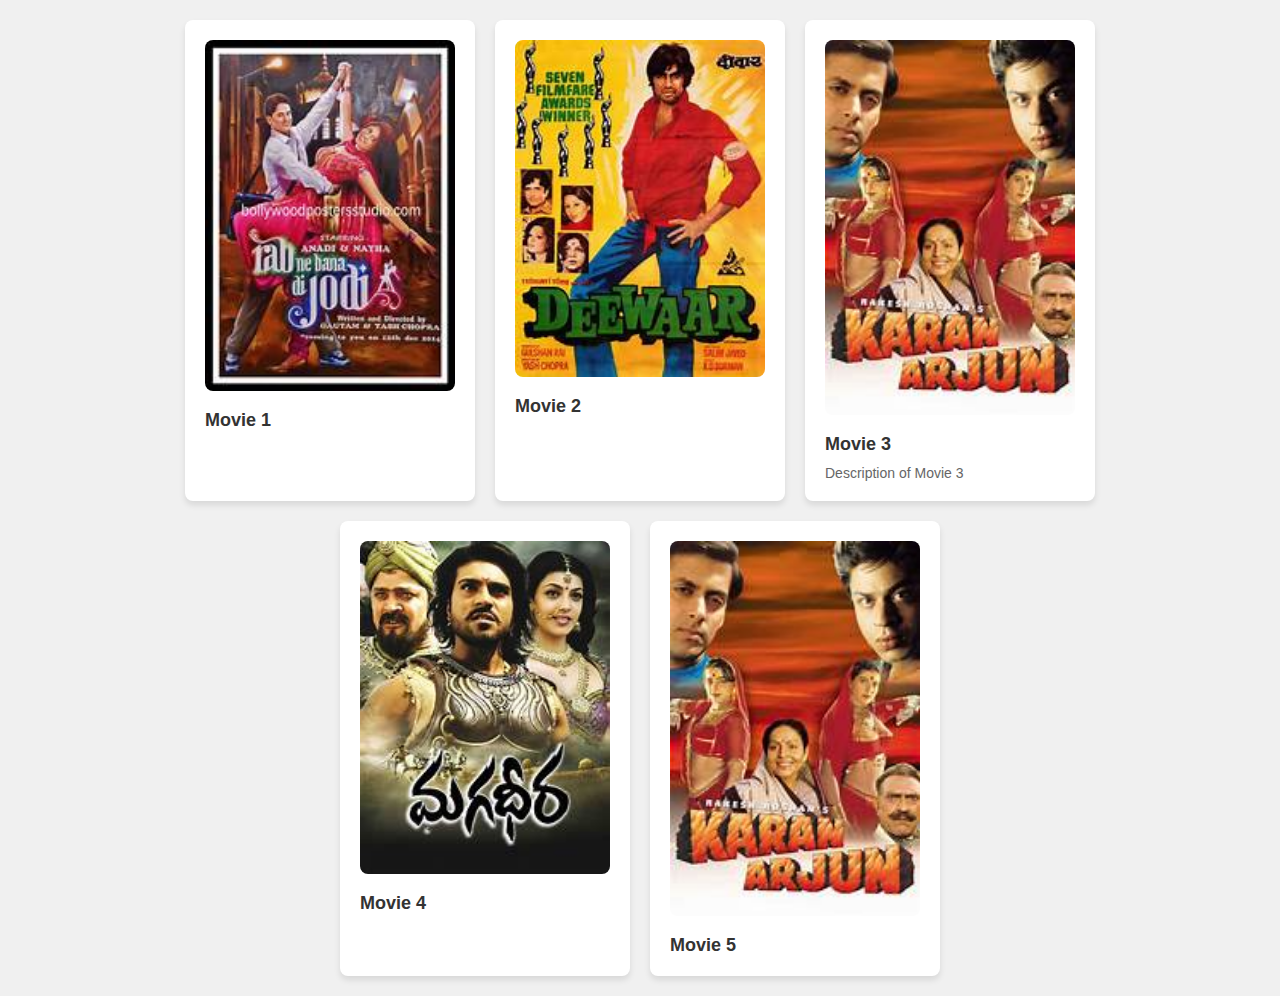
==== index.html @ 961c3664 "movie cards is ready" ====
<!DOCTYPE html>
<html lang="en">
<head>
<meta charset="UTF-8">
<meta name="viewport" content="width=device-width, initial-scale=1.0">
<title>Movie Cards</title>
<style>
  body {
    font-family: Arial, sans-serif;
    margin: 0;
    padding: 0;
    display: flex;
    justify-content: center;
    align-items: center;
    min-height: 100vh;
    background-color: #f0f0f0;
  }

  .container {
    display: flex;
    flex-wrap: wrap;
    justify-content: center;
    gap: 20px;
    max-width: 1200px;
    padding: 20px;
  }

  .card {
    background-color: #fff;
    border-radius: 8px;
    box-shadow: 0 4px 6px rgba(0, 0, 0, 0.1);
    padding: 20px;
    width: 250px;
  }

  .card img {
    width: 100%;
    height: auto;
    border-radius: 8px;
    margin-bottom: 15px;
  }

  .card h3 {
    margin: 0;
    font-size: 18px;
    color: #333;
  }

  .card p {
    margin: 10px 0 0;
    font-size: 14px;
    color: #666;
  }
</style>
</head>
<body>

<div class="container">
  <div class="card">
    <img src="movie1.png" alt="Movie 1">
    <h3>Movie 1</h3>
    
  </div>
  <div class="card">
    <img src="movie2.png" alt="Movie 2">
    <h3>Movie 2</h3>
    
  </div>
  <div class="card">
    <img src="movie3.png" alt="Movie 3">
    <h3>Movie 3</h3>
    <p>Description of Movie 3</p>
  </div>
  <div class="card">
    <img src="movie4.png" alt="Movie 4">
    <h3>Movie 4</h3>
    
  </div>
  <div class="card">
    <img src="movie5.png" alt="Movie 5">
    <h3>Movie 5</h3>
    
  </div>
</div>

</body>
</html>
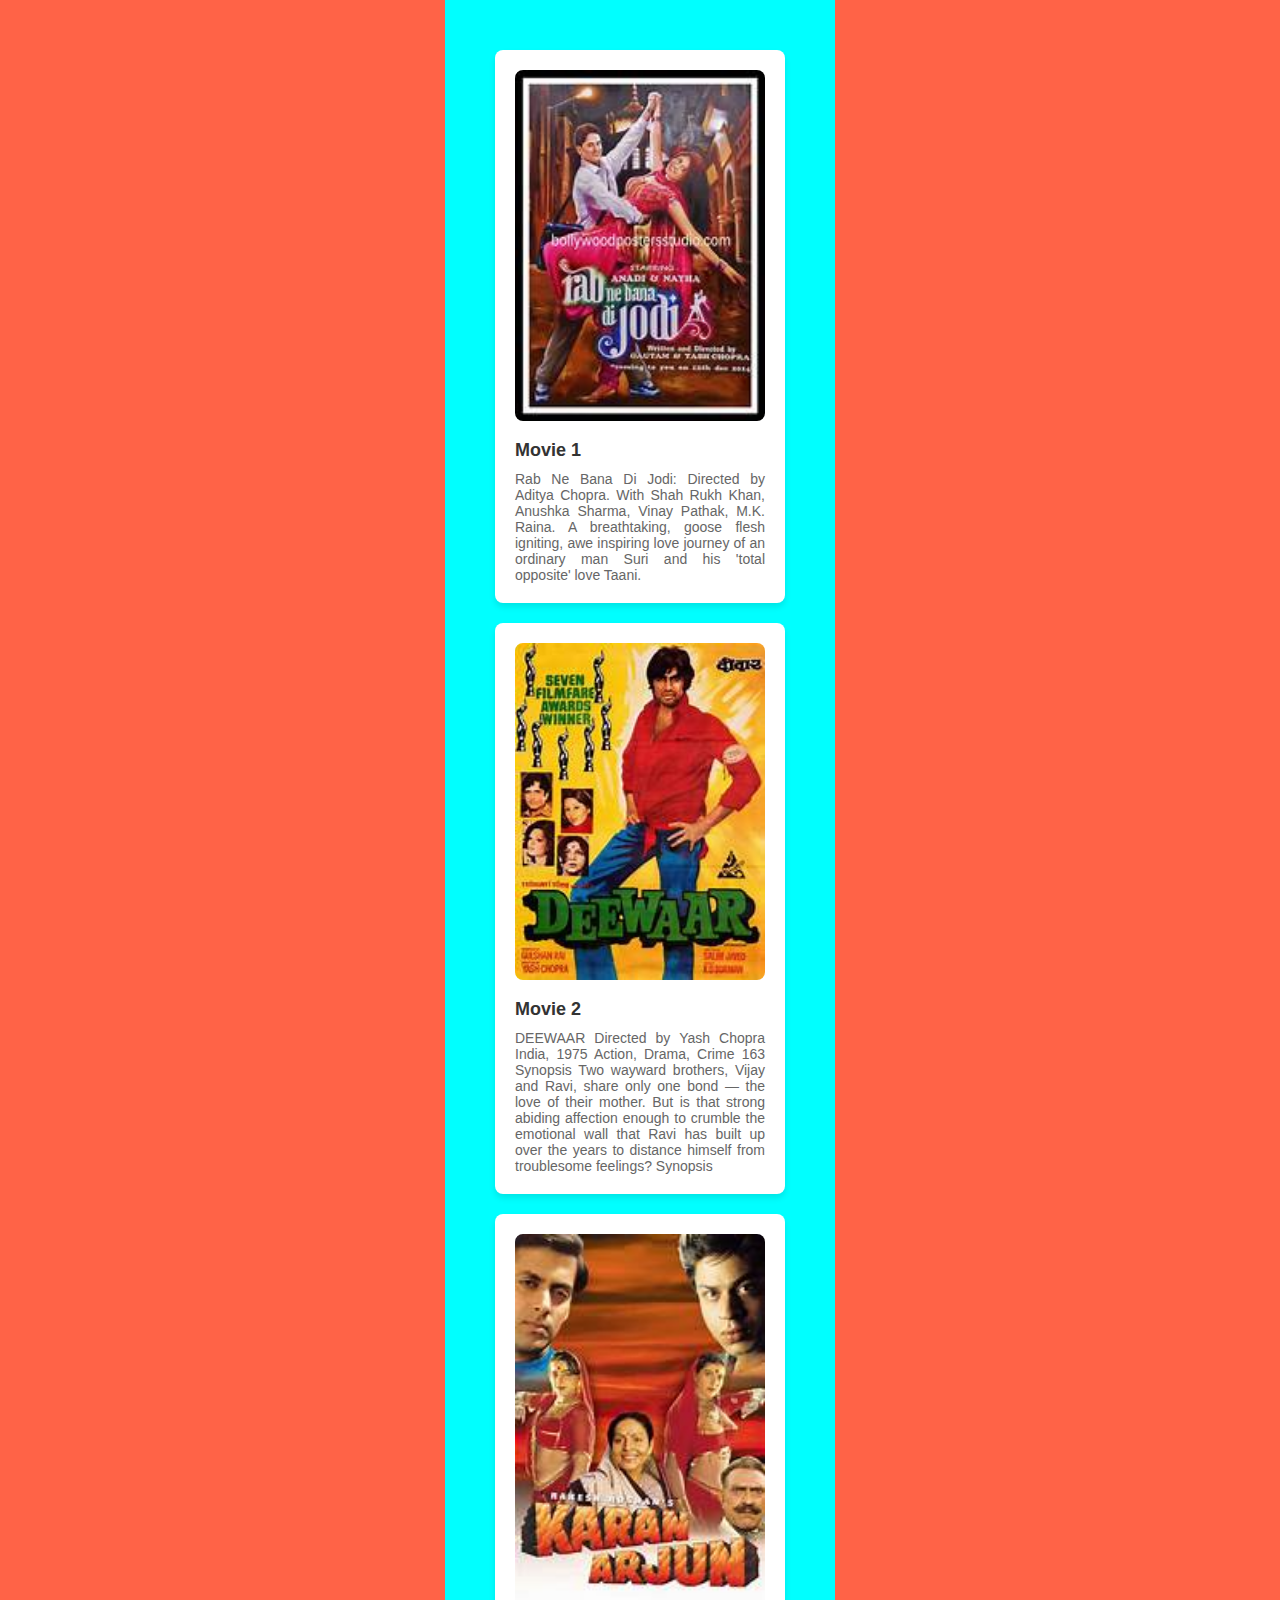
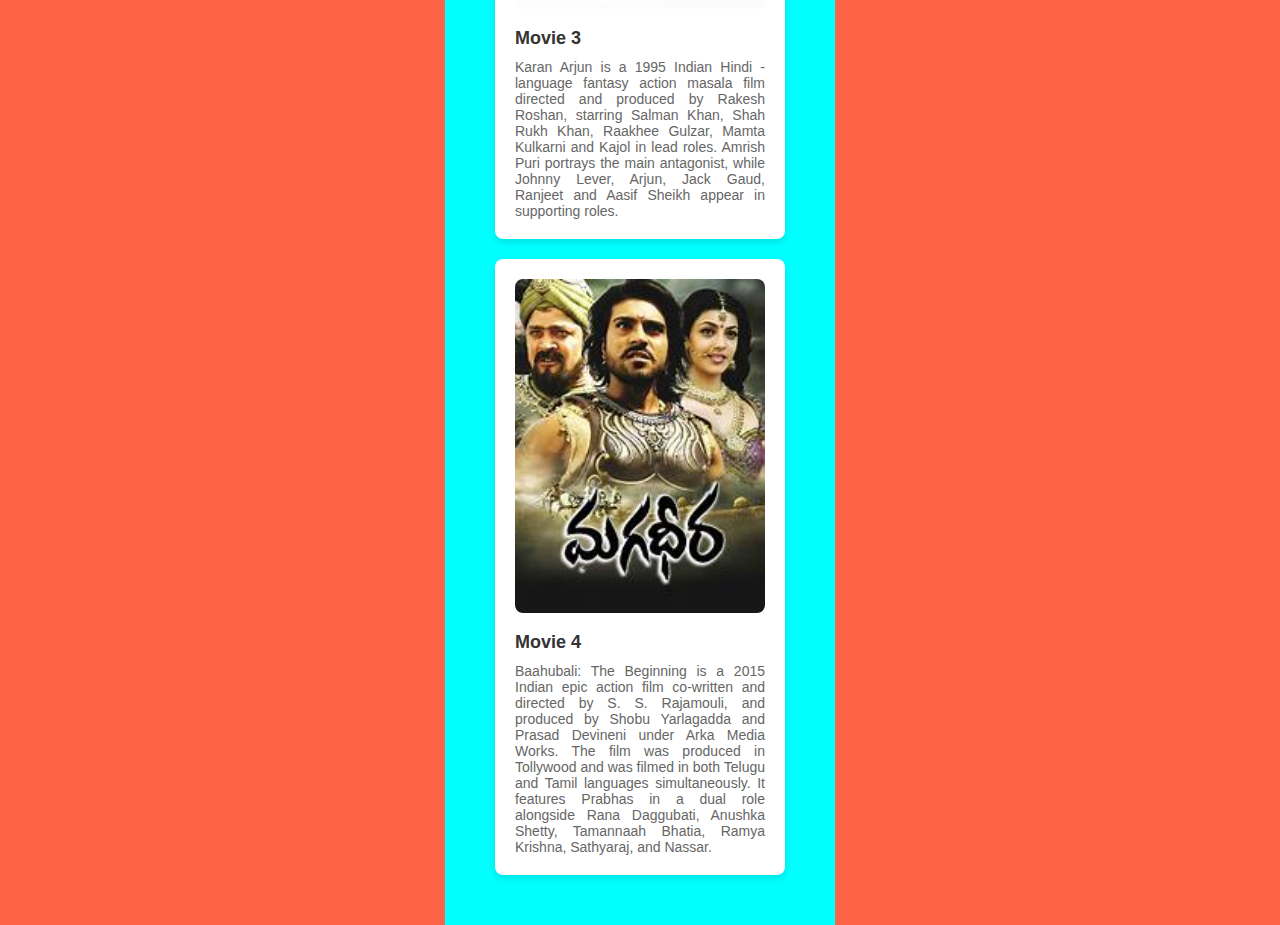
==== commit 1977f39a: "flex direction and align items property is used" ====
--- a/index.html
+++ b/index.html
@@ -13,16 +13,21 @@
     justify-content: center;
     align-items: center;
     min-height: 100vh;
-    background-color: #f0f0f0;
+    background-color: tomato;
   }
 
   .container {
     display: flex;
-    flex-wrap: wrap;
+    flex-direction: column;
+    align-items: center;
+    background-color: aqua;
     justify-content: center;
     gap: 20px;
-    max-width: 1200px;
-    padding: 20px;
+    height:900px
+    width: 1500px;
+    padding: 50px;
+      
+    
   }
 
   .card {
@@ -31,6 +36,7 @@
     box-shadow: 0 4px 6px rgba(0, 0, 0, 0.1);
     padding: 20px;
     width: 250px;
+    text-align: justify;
   }
 
   .card img {
@@ -59,29 +65,26 @@
   <div class="card">
     <img src="movie1.png" alt="Movie 1">
     <h3>Movie 1</h3>
-    
+    <p>Rab Ne Bana Di Jodi: Directed by Aditya Chopra. With Shah Rukh Khan, Anushka Sharma, Vinay Pathak, M.K. Raina. A breathtaking, goose flesh igniting, awe inspiring love journey of an ordinary man Suri and his 'total opposite' love Taani.</p>
   </div>
   <div class="card">
     <img src="movie2.png" alt="Movie 2">
     <h3>Movie 2</h3>
+    <p>DEEWAAR Directed by Yash Chopra India, 1975 Action, Drama, Crime 163 Synopsis Two wayward brothers, Vijay and Ravi, share only one bond — the love of their mother. But is that strong abiding affection enough to crumble the emotional wall that Ravi has built up over the years to distance himself from troublesome feelings? Synopsis</p>
     
   </div>
   <div class="card">
     <img src="movie3.png" alt="Movie 3">
     <h3>Movie 3</h3>
-    <p>Description of Movie 3</p>
+    <p>Karan Arjun is a 1995 Indian Hindi -language fantasy action masala film directed and produced by Rakesh Roshan, starring Salman Khan, Shah Rukh Khan, Raakhee Gulzar, Mamta Kulkarni and Kajol in lead roles. Amrish Puri portrays the main antagonist, while Johnny Lever, Arjun, Jack Gaud, Ranjeet and Aasif Sheikh appear in supporting roles.</p>
   </div>
   <div class="card">
     <img src="movie4.png" alt="Movie 4">
     <h3>Movie 4</h3>
-    
-  </div>
-  <div class="card">
-    <img src="movie5.png" alt="Movie 5">
-    <h3>Movie 5</h3>
-    
+    <p>Baahubali: The Beginning is a 2015 Indian epic action film co-written and directed by S. S. Rajamouli, and produced by Shobu Yarlagadda and Prasad Devineni under Arka Media Works. The film was produced in Tollywood and was filmed in both Telugu and Tamil languages simultaneously. It features Prabhas in a dual role alongside Rana Daggubati, Anushka Shetty, Tamannaah Bhatia, Ramya Krishna, Sathyaraj, and Nassar.</p>
   </div>
 </div>
 
 </body>
 </html>
+ 